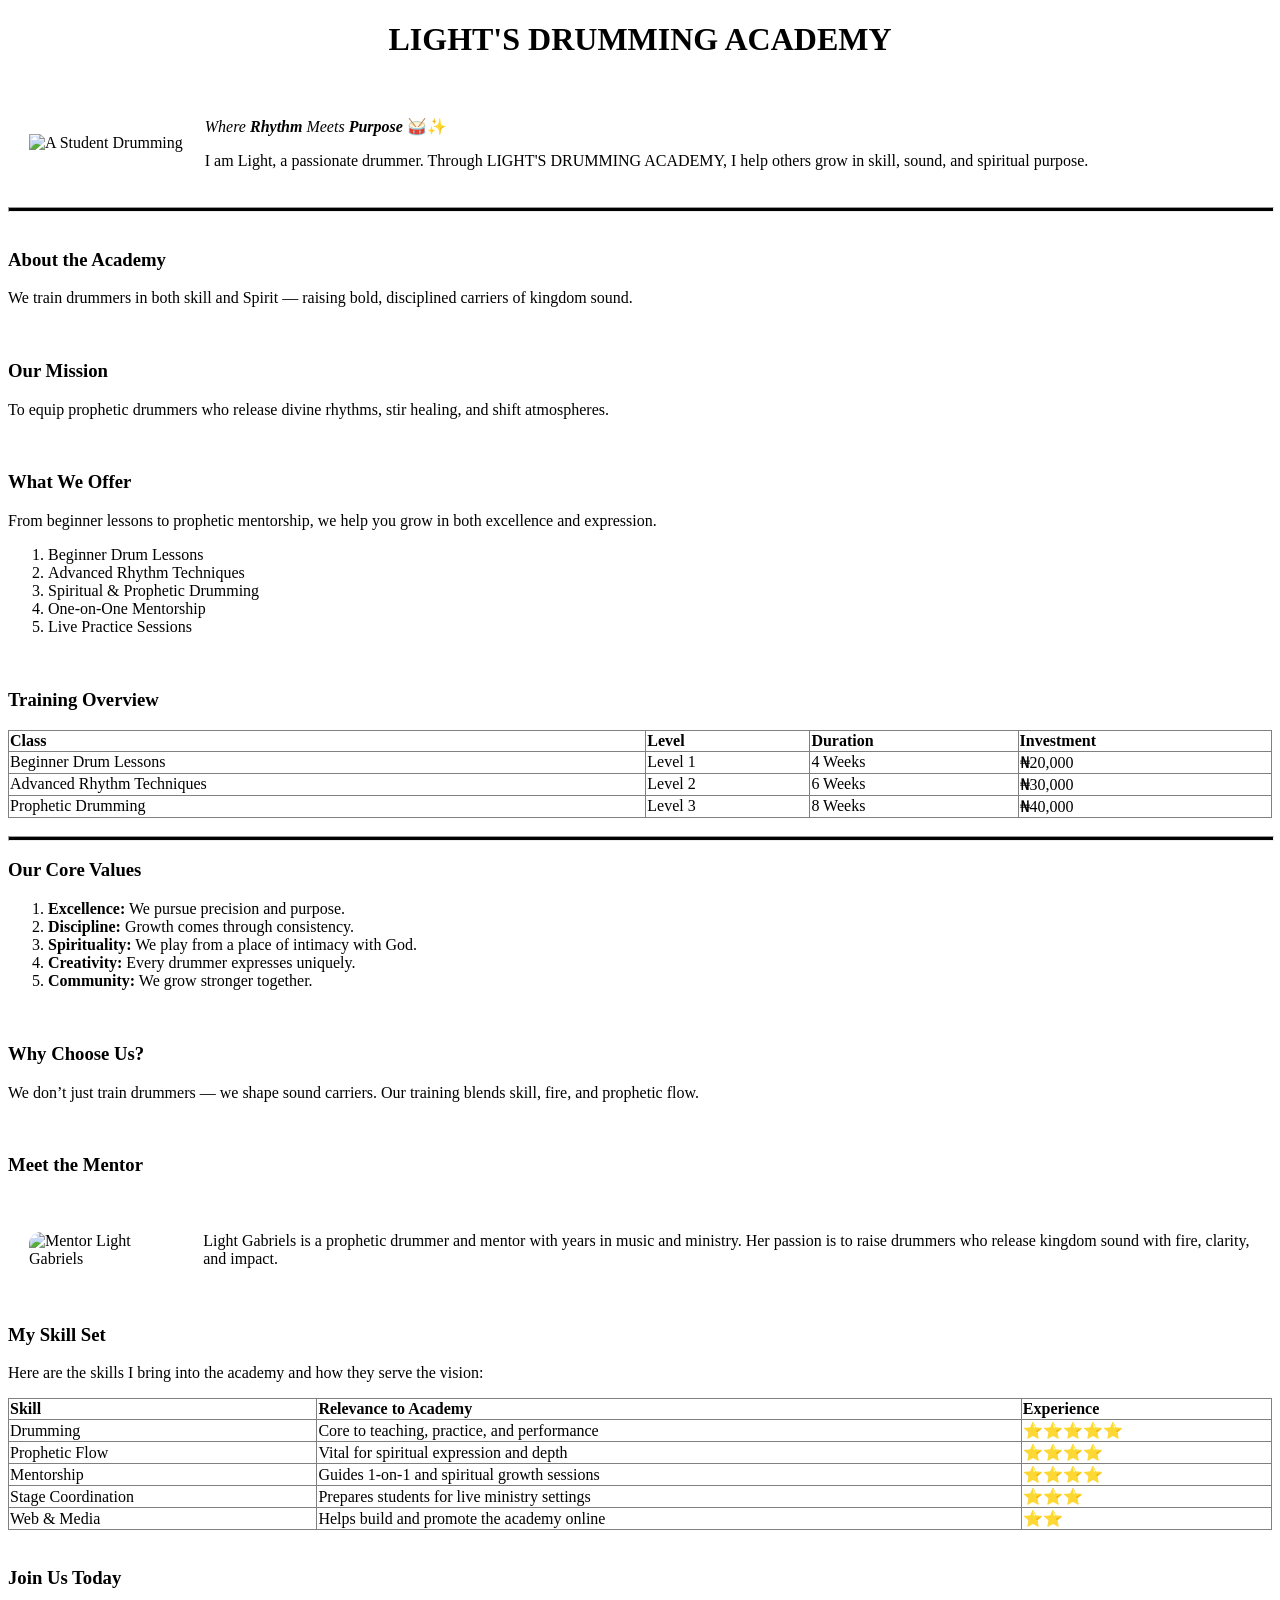
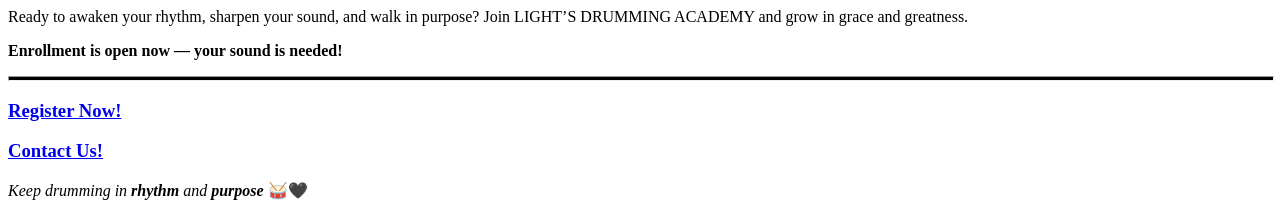
==== index.html @ d343ddc3 "Add files via upload" ====
<!DOCTYPE html>
<html lang="en">
<head>
  <meta charset="UTF-8">
  <meta name="viewport" content="width=device-width, initial-scale=1.0">
  <title>LIGHT IT UP DRUMMING ACADEMY</title>

</head>
<body>
  <h1 style="text-align:center;">LIGHT'S DRUMMING ACADEMY</h1>

<table cellspacing="20">
  <tr>
    <td>
      <img src="https://m.media-amazon.com/images/I/818JtM1LmtL._CR7,0,1563,882_SR684,386_.jpg" alt="A Student Drumming" width="100%">
    </td>
    <td>
      <p><em>Where <strong>Rhythm</strong> Meets <strong>Purpose</strong></em> 🥁✨</p>
      <p>I am Light, a passionate drummer. Through LIGHT'S DRUMMING ACADEMY, I help others grow in skill, sound, and spiritual purpose.</p>
    </td>
  </tr>
</table>
  <hr style="background-color: black; width: 100%; height: 3px; margin: auto;"><br>
  
  <h3>About the Academy</h3>
  <p>We train drummers in both skill and Spirit — raising bold, disciplined carriers of kingdom sound.</p><br>
  <h3>Our Mission</h3>
  <p>To equip prophetic drummers who release divine rhythms, stir healing, and shift atmospheres.</p><br>
  <h3>What We Offer</h3>
  <p>From beginner lessons to prophetic mentorship, we help you grow in both excellence and expression.</p>
  <ol type="1">
    <li>Beginner Drum Lessons</li>
    <li>Advanced Rhythm Techniques</li>
    <li>Spiritual & Prophetic Drumming</li>
    <li>One-on-One Mentorship</li>
    <li>Live Practice Sessions</li>
  </ol><br>
  <h3>Training Overview</h3>

<table border="1" style="width: 100%; border-collapse: collapse; text-align: left;">
  <thead>
    <tr>
      <th>Class</th>
      <th>Level</th>
      <th>Duration</th>
      <th>Investment</th>
    </tr>
  </thead>
  <tbody>
    <tr>
      <td>Beginner Drum Lessons</td>
      <td>Level 1</td>
      <td>4 Weeks</td>
      <td>₦20,000</td>
    </tr>
    <tr>
      <td>Advanced Rhythm Techniques</td>
      <td>Level 2</td>
      <td>6 Weeks</td>
      <td>₦30,000</td>
    </tr>
    <tr>
      <td>Prophetic Drumming</td>
      <td>Level 3</td>
      <td>8 Weeks</td>
      <td>₦40,000</td>
    </tr>
  </tbody>
</table><br>
  
  <hr style="width: 100%; margin: auto; height: 3px; background-color: black;">
  
  <h3>Our Core Values</h3>
  <ol type="1">
    <li><strong>Excellence:</strong> We pursue precision and purpose.</li>
    <li><strong>Discipline:</strong> Growth comes through consistency.</li>
    <li><strong>Spirituality:</strong> We play from a place of intimacy with God.</li>
    <li><strong>Creativity:</strong> Every drummer expresses uniquely.</li>
    <li><strong>Community:</strong> We grow stronger together.</li>
  </ol><br>
  
  <h3>Why Choose Us?</h3>
  <p>We don’t just train drummers — we shape sound carriers. Our training blends skill, fire, and prophetic flow.</p><br>
  <h3>Meet the Mentor</h3>

<table cellspacing="20">
  <tr>
    <td>
      <img src="https://i.imgur.com/hBYMnKX.jpeg" alt="Mentor Light Gabriels" width="100%" style="border-radius: 12px;">
    </td>
    <td>
      <p>Light Gabriels is a prophetic drummer and mentor with years in music and ministry. Her passion is to raise drummers who release kingdom sound with fire, clarity, and impact.</p>
    </td>
  </tr>
</table>

  <h3>My Skill Set</h3>
<p>Here are the skills I bring into the academy and how they serve the vision:</p>
<table border="1" style="width: 100%; border-collapse: collapse; text-align: left; ">
  <thead>
    <tr>
      <th>Skill</th>
      <th>Relevance to Academy</th>
      <th>Experience</th>
    </tr>
  </thead>
  <tbody>
    <tr>
      <td>Drumming</td>
      <td>Core to teaching, practice, and performance</td>
      <td>⭐⭐⭐⭐⭐</td>
    </tr>
    <tr>
      <td>Prophetic Flow</td>
      <td>Vital for spiritual expression and depth</td>
      <td>⭐⭐⭐⭐</td>
    </tr>
    <tr>
      <td>Mentorship</td>
      <td>Guides 1-on-1 and spiritual growth sessions</td>
      <td>⭐⭐⭐⭐</td>
    </tr>
    <tr>
      <td>Stage Coordination</td>
      <td>Prepares students for live ministry settings</td>
      <td>⭐⭐⭐</td>
    </tr>
    <tr>
      <td>Web & Media</td>
      <td>Helps build and promote the academy online</td>
      <td>⭐⭐</td>
    </tr>
  </tbody>
</table><br>
  <h3>Join Us Today</h3>
  <p>Ready to awaken your rhythm, sharpen your sound, and walk in purpose? Join LIGHT’S DRUMMING ACADEMY and grow in grace and greatness.</p>
  <p><strong>Enrollment is open now — your sound is needed!</strong></p>
  <hr style="width: 100%; height: 3px; margin: auto; background-color: black;">
  <h3><a href="register.html">Register Now!</h3></a>
  <h3><a href="contact.html">Contact Us!</h3></a>
  <p><em>Keep drumming in <strong>rhythm</strong> and <strong>purpose</strong></em> 🥁🖤</p>
</body>
</html>
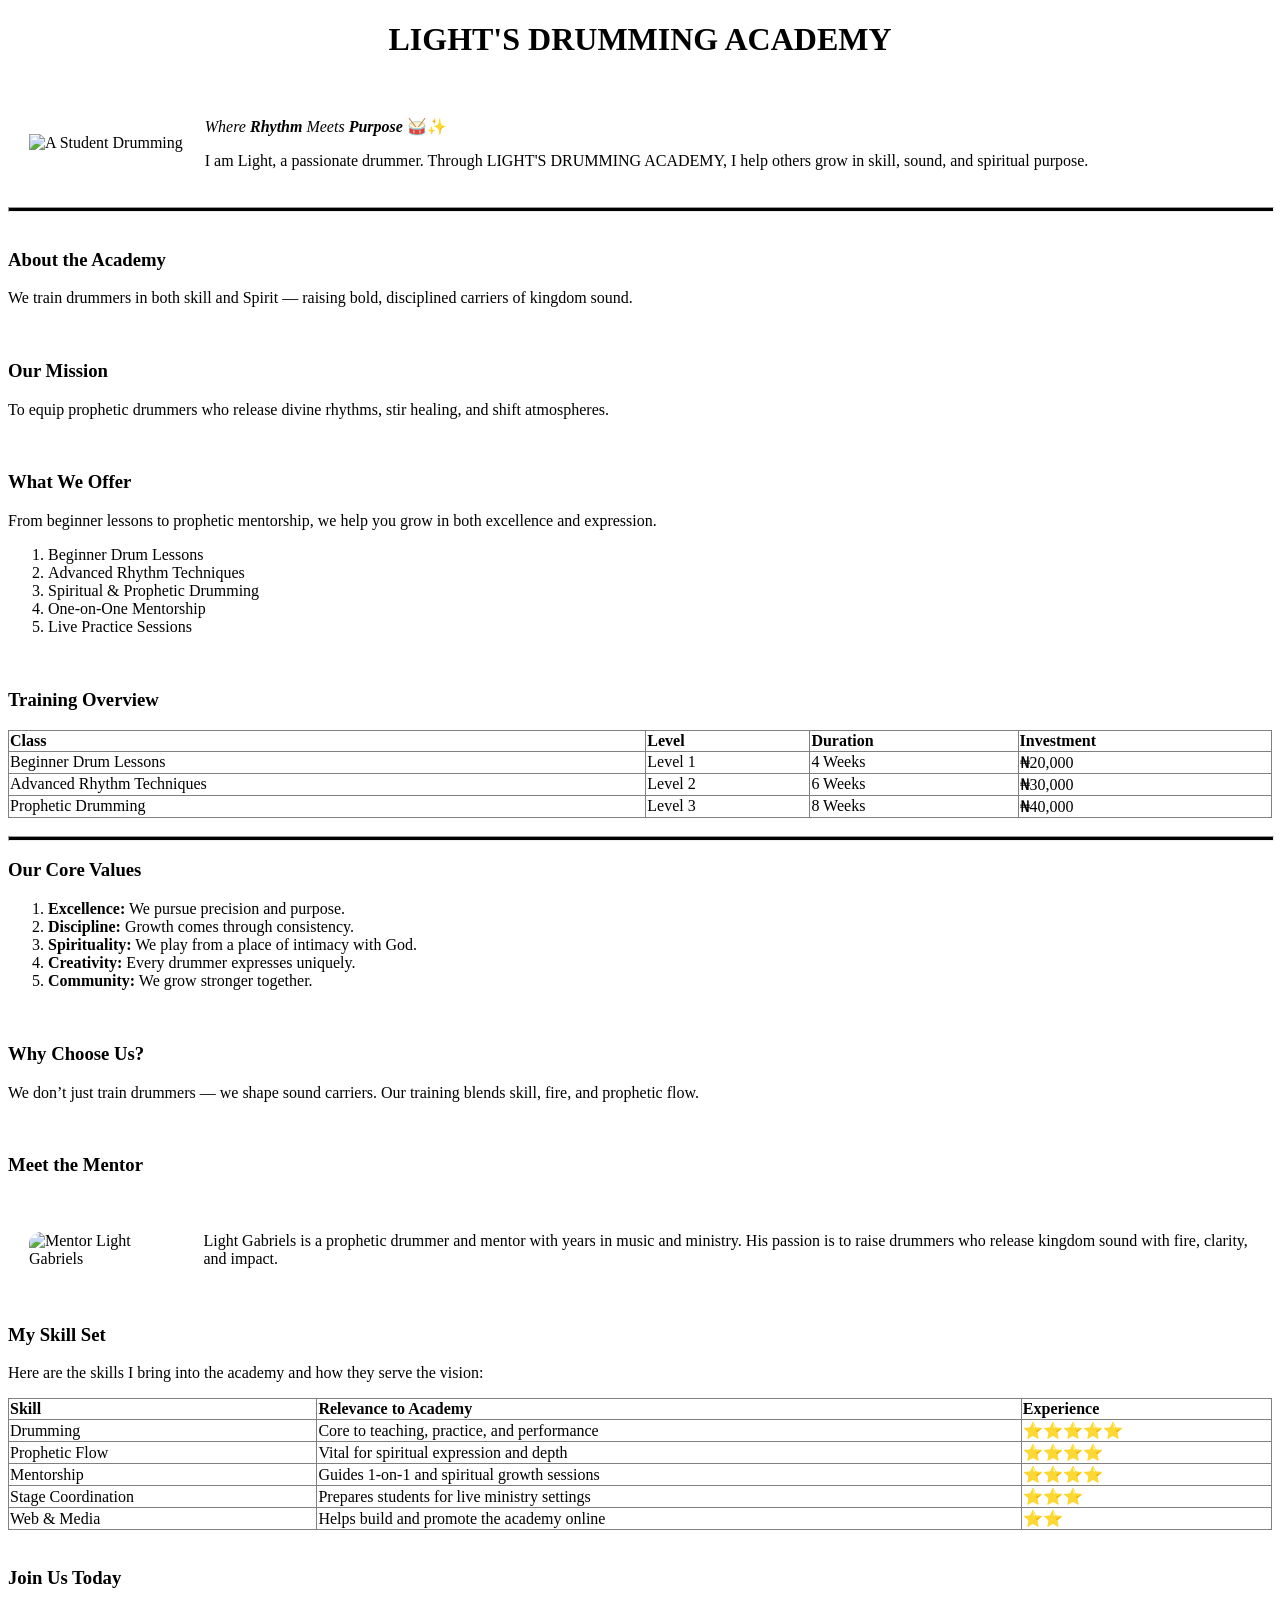
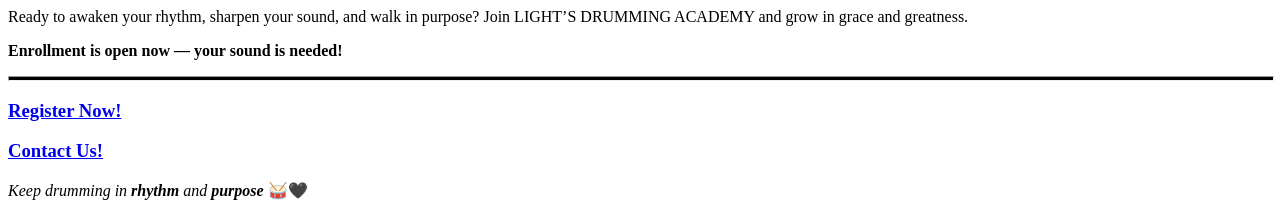
==== commit 130b5d6c: "Add files via upload" ====
--- a/index.html
+++ b/index.html
@@ -89,7 +89,7 @@
       <img src="https://i.imgur.com/hBYMnKX.jpeg" alt="Mentor Light Gabriels" width="100%" style="border-radius: 12px;">
     </td>
     <td>
-      <p>Light Gabriels is a prophetic drummer and mentor with years in music and ministry. Her passion is to raise drummers who release kingdom sound with fire, clarity, and impact.</p>
+      <p>Light Gabriels is a prophetic drummer and mentor with years in music and ministry. His passion is to raise drummers who release kingdom sound with fire, clarity, and impact.</p>
     </td>
   </tr>
 </table>
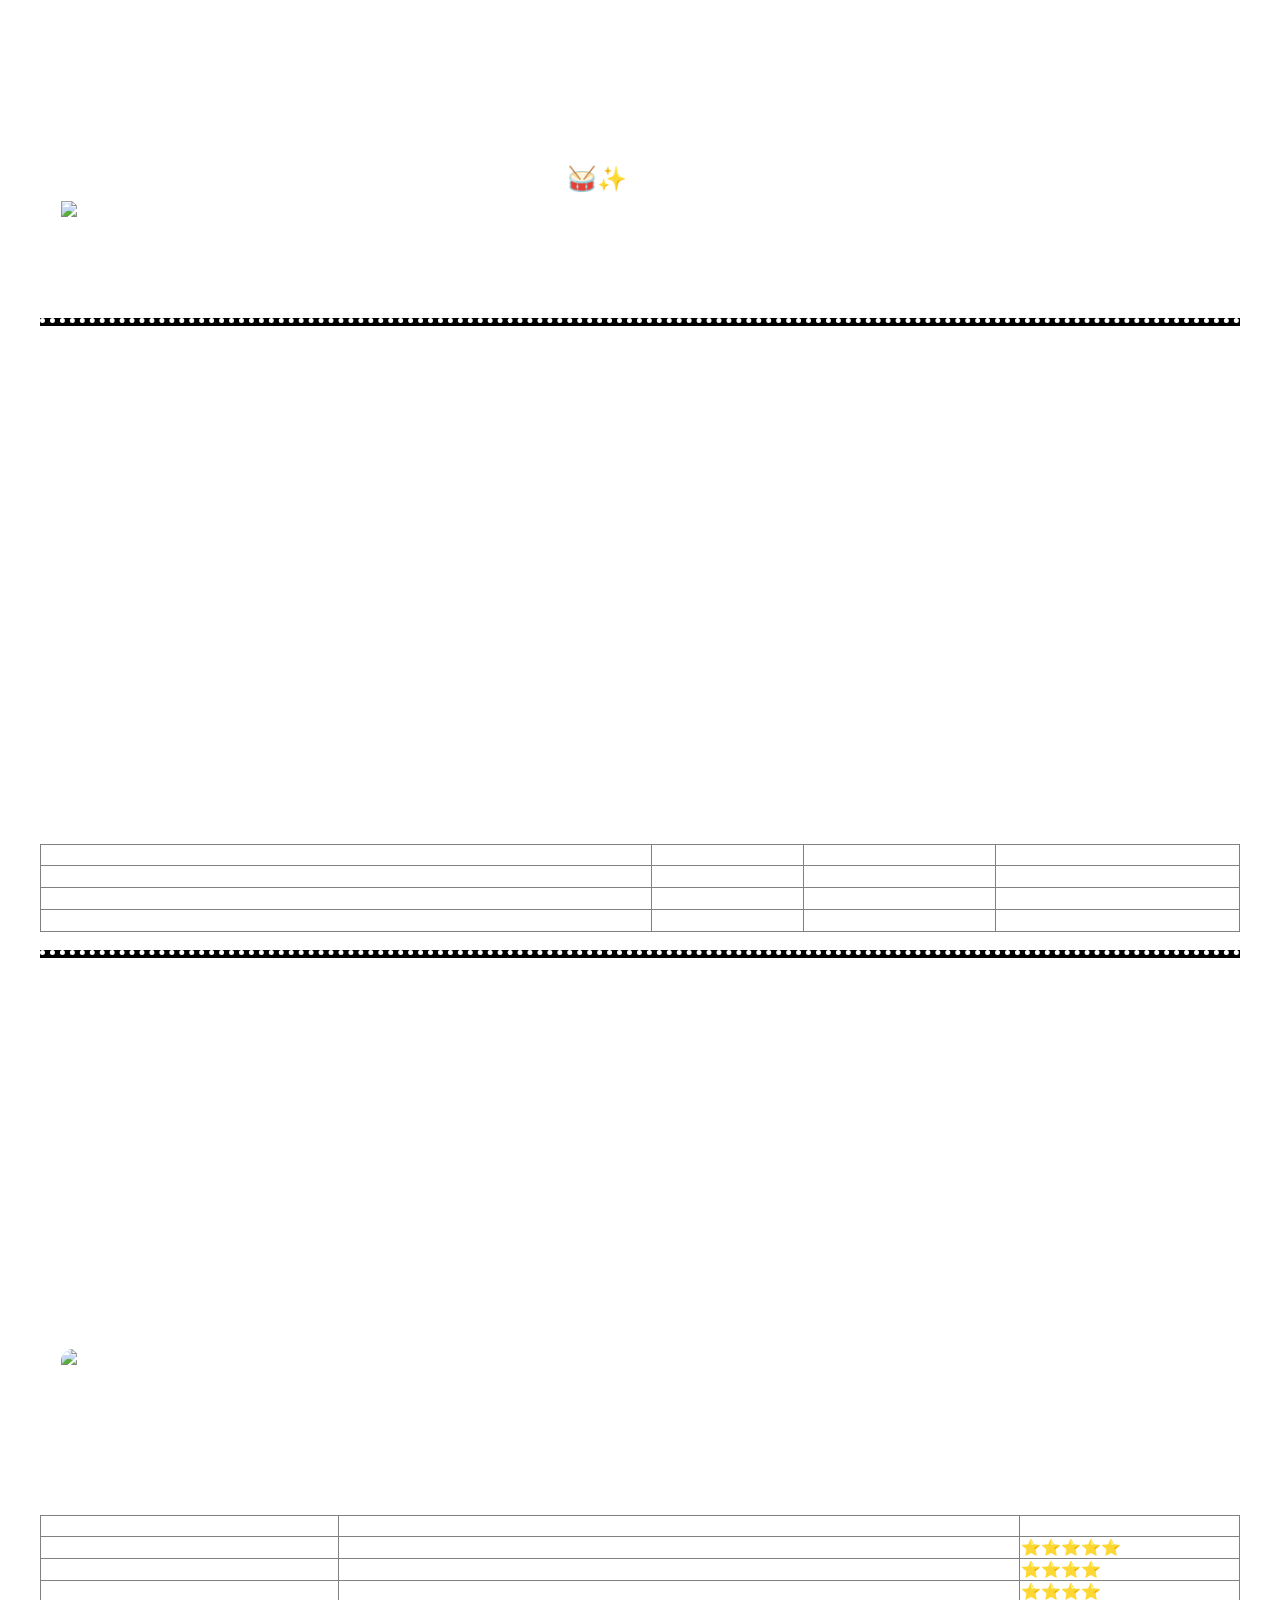
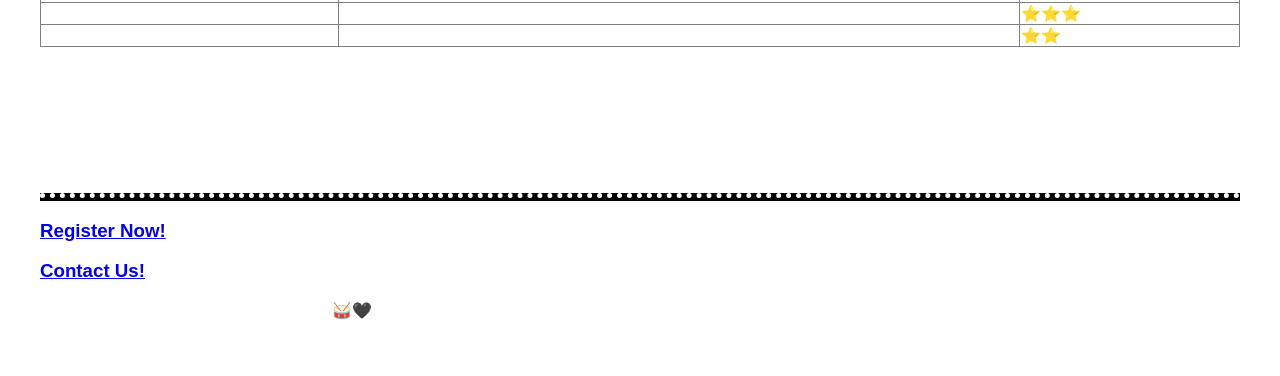
==== commit e68d3c99: "Add files via upload" ====
--- a/index.html
+++ b/index.html
@@ -4,8 +4,33 @@
   <meta charset="UTF-8">
   <meta name="viewport" content="width=device-width, initial-scale=1.0">
   <title>LIGHT IT UP DRUMMING ACADEMY</title>
+  <link rel="stylesheet" href="css/styles.css">
+  <style>
+  body {
+    background-image: url('https://encrypted-tbn0.gstatic.com/images?q=tbn:ANd9GcS4s6vRFlZfeAJ5gaZX1t3j6-pHR4fZe6AkevbOdze2jBvNG1wUiwggm48&s=10');
+    background-size: cover;
+    background-repeat: no-repeat;
+    background-position: center;
+    background-attachment: fixed;
+    color: white;
+    font-family: Arial, sans-serif;
+    padding: 2rem;
+    position: relative;
+  }
 
+  hr {
+    border: none;
+    border-top: 5px dotted white;
+    width: 5%;
+    margin: 2rem auto;
+  }
+  
+  h2 { 
+    font-style: 100px;
+  }
+  </style>
 </head>
+
 <body>
   <h1 style="text-align:center;">LIGHT'S DRUMMING ACADEMY</h1>
 
@@ -15,8 +40,8 @@
       <img src="https://m.media-amazon.com/images/I/818JtM1LmtL._CR7,0,1563,882_SR684,386_.jpg" alt="A Student Drumming" width="100%">
     </td>
     <td>
-      <p><em>Where <strong>Rhythm</strong> Meets <strong>Purpose</strong></em> 🥁✨</p>
-      <p>I am Light, a passionate drummer. Through LIGHT'S DRUMMING ACADEMY, I help others grow in skill, sound, and spiritual purpose.</p>
+      <h2><p><em>Where <strong>Rhythm</strong> Meets <strong>Purpose</strong></em> 🥁✨</p></h2>
+      <h2><p>I am Light, a passionate drummer. Through LIGHT'S DRUMMING ACADEMY, I help others grow in skill, sound, and spiritual purpose.</p></h2>
     </td>
   </tr>
 </table>
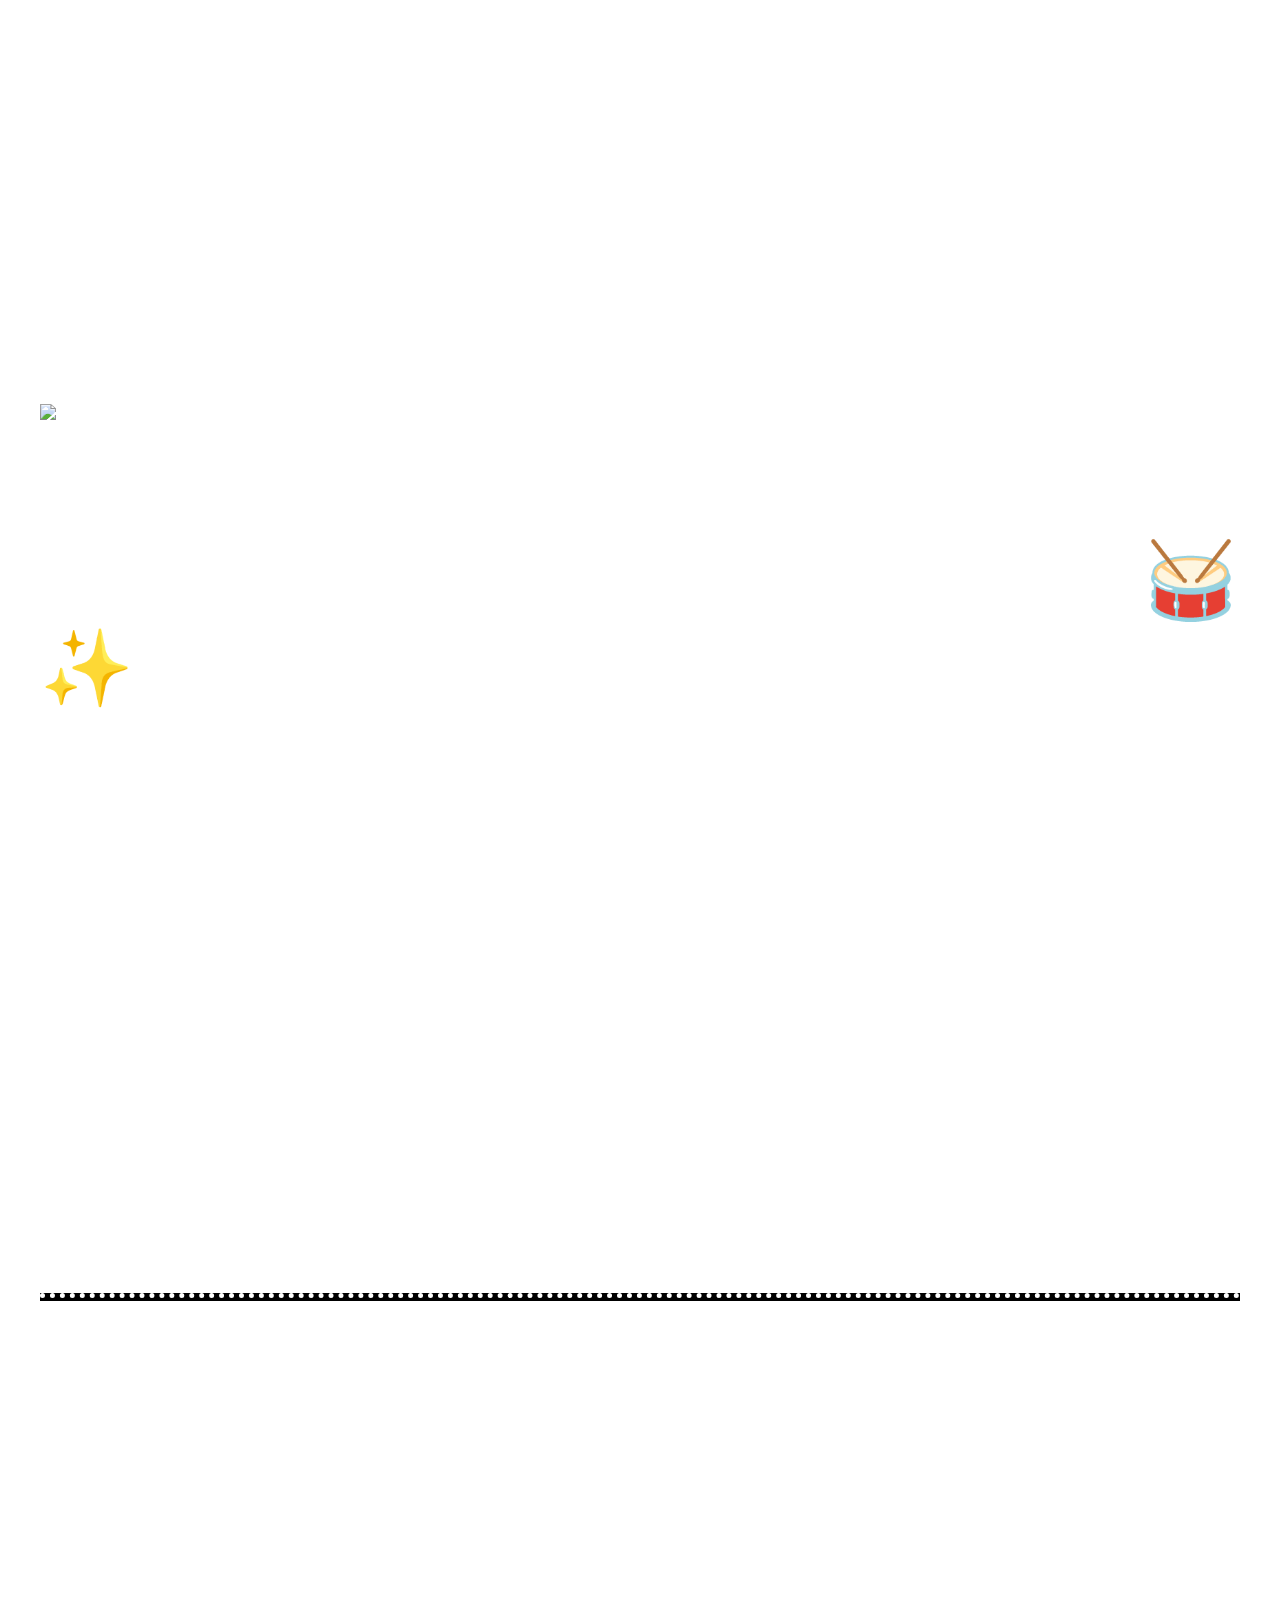
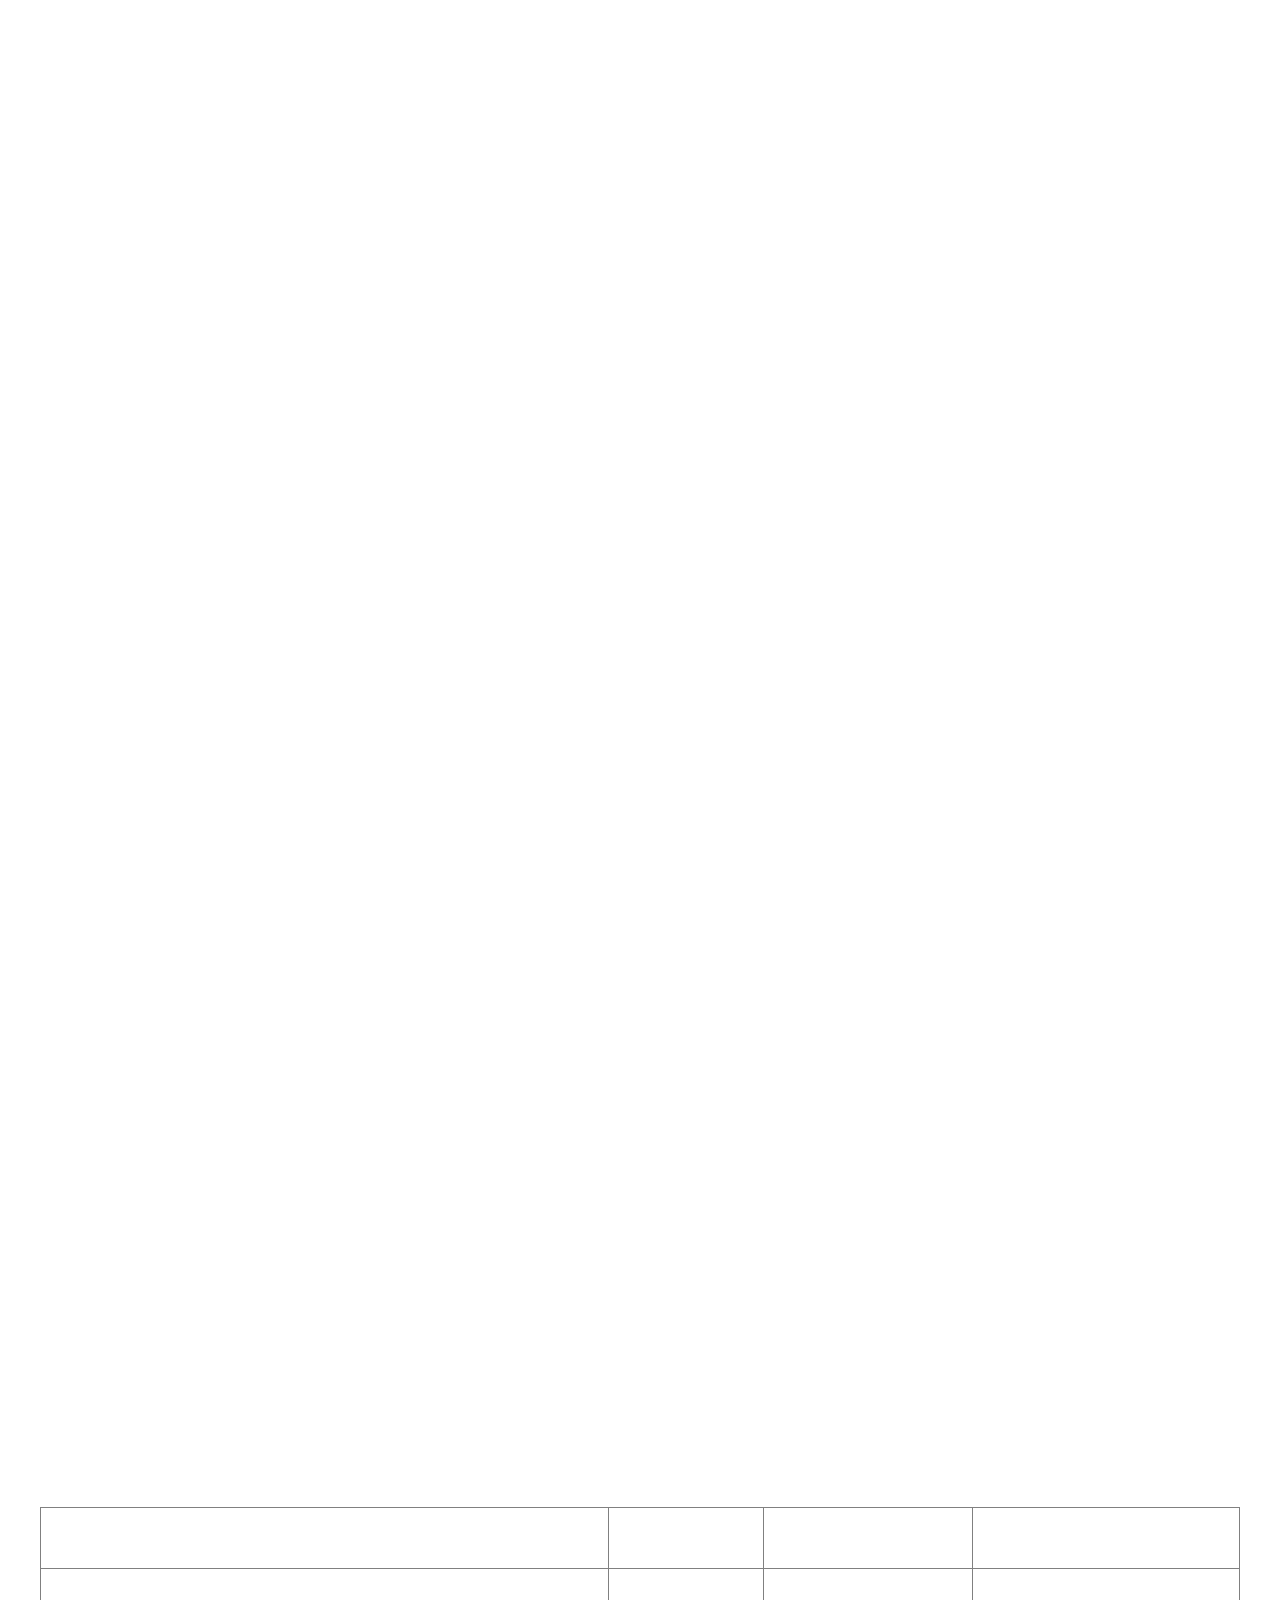
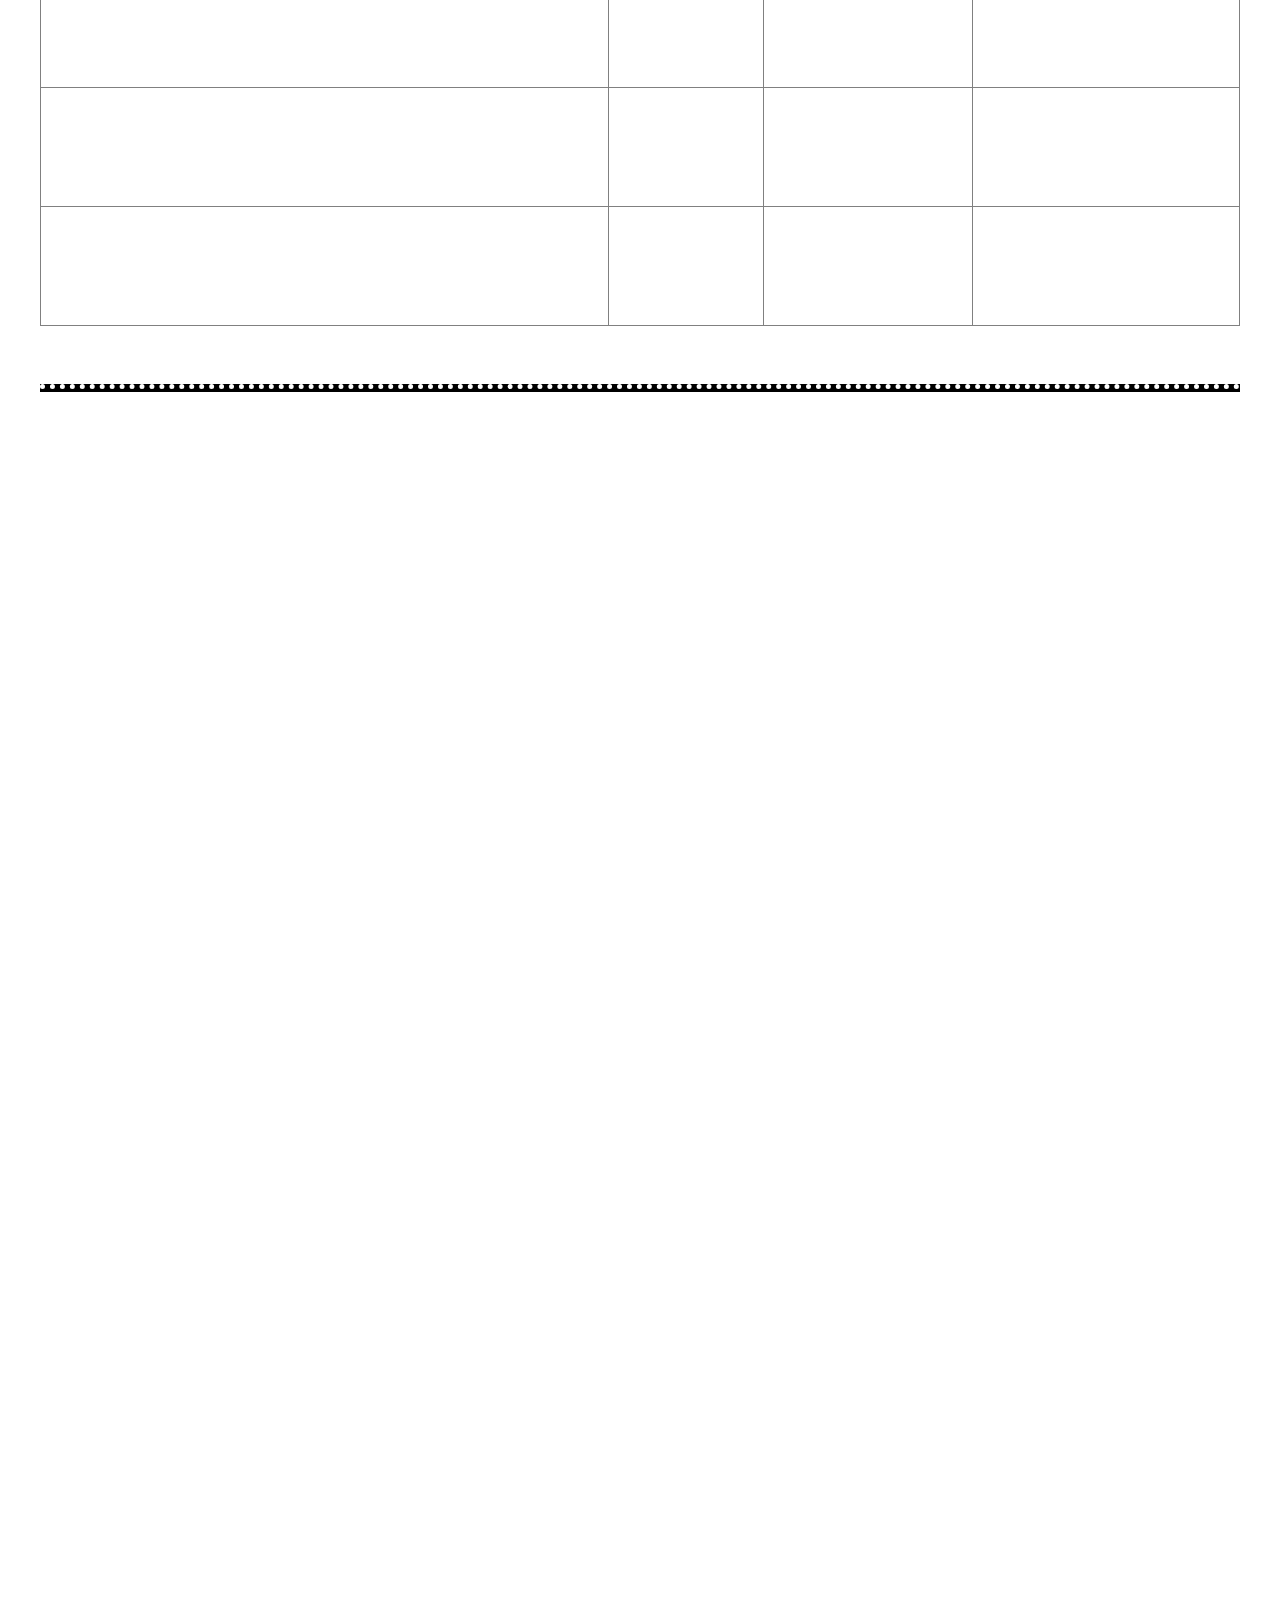
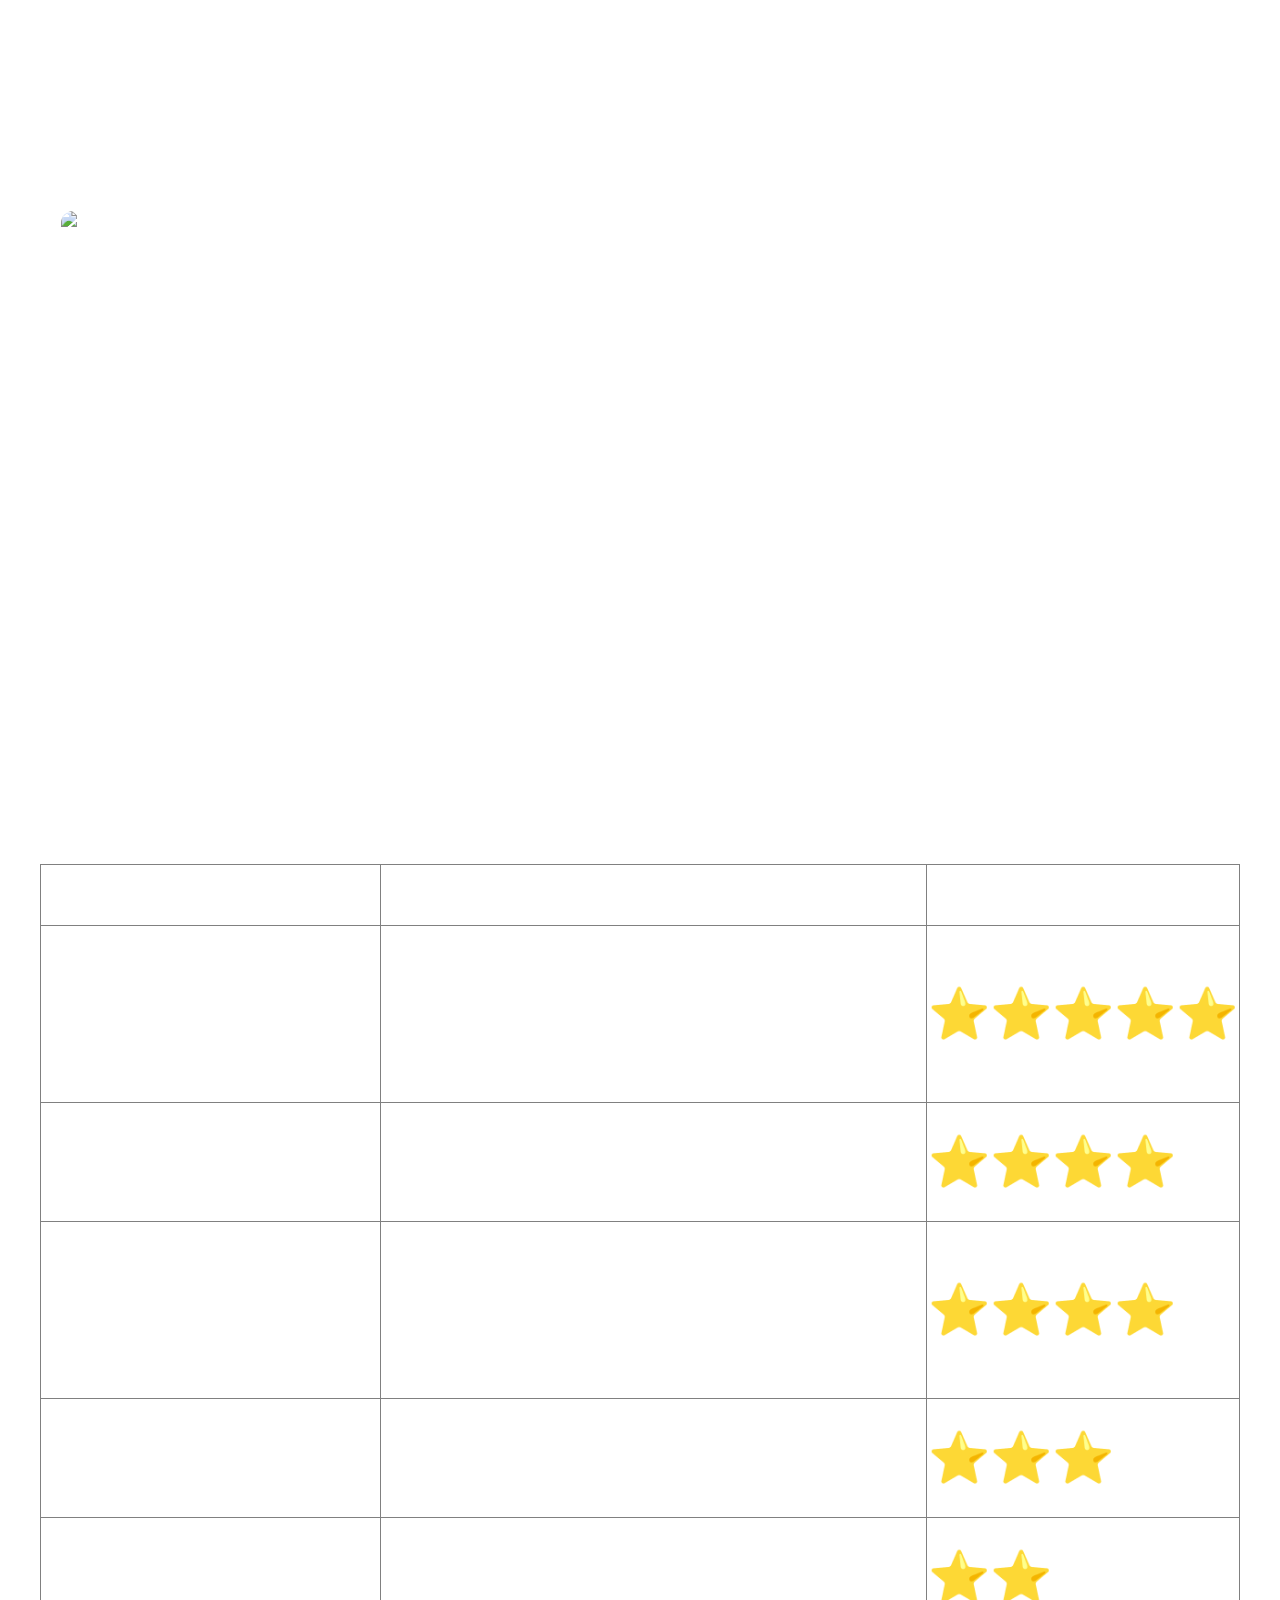
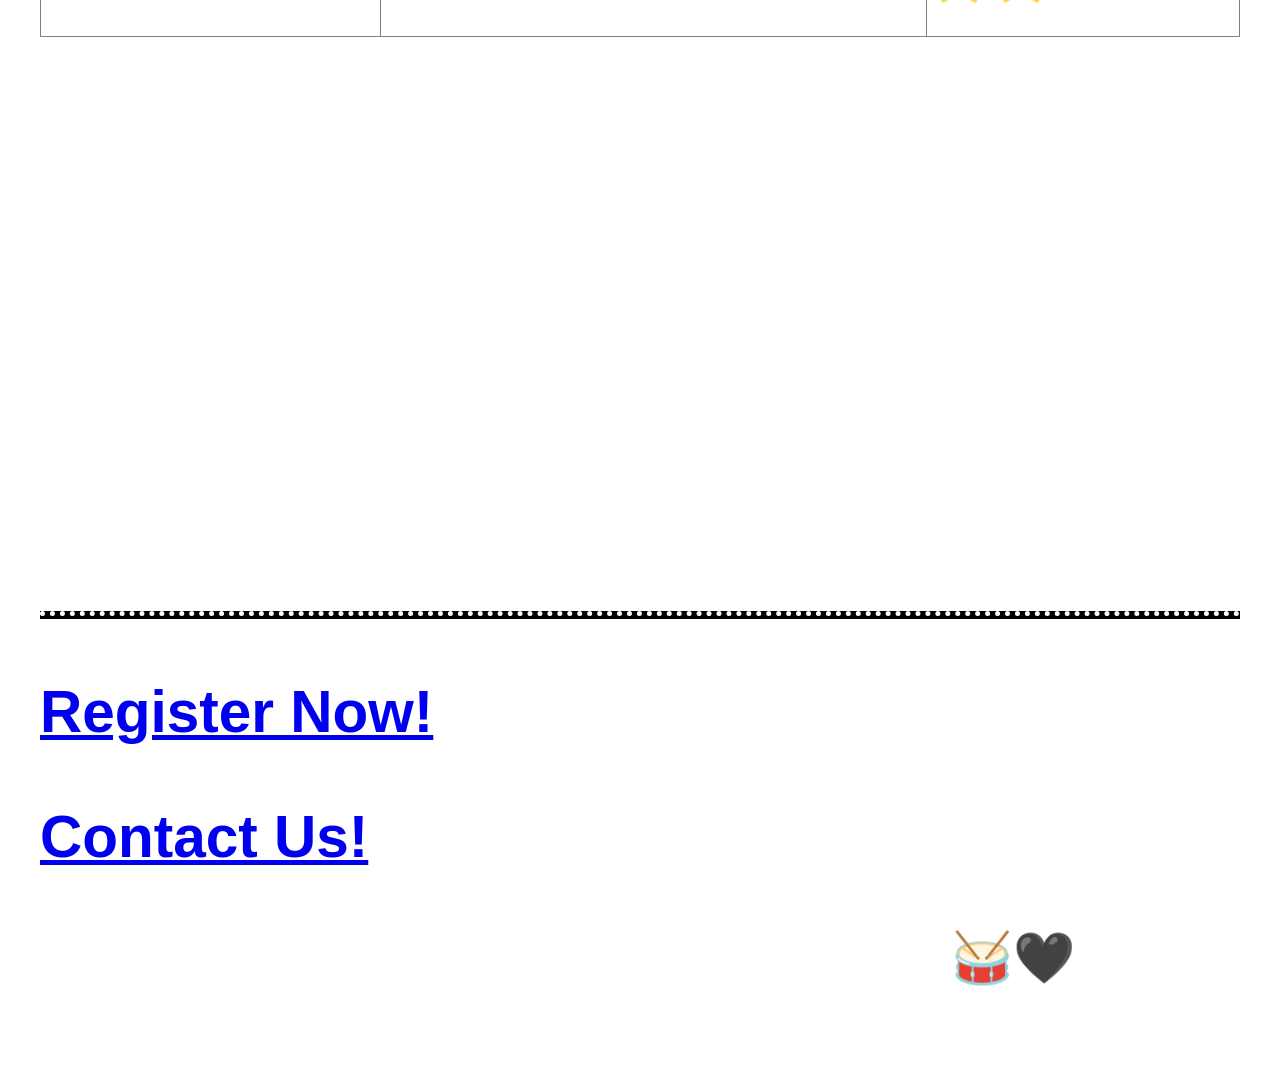
==== commit 6ce418e5: "Add files via upload" ====
--- a/index.html
+++ b/index.html
@@ -16,6 +16,7 @@
     font-family: Arial, sans-serif;
     padding: 2rem;
     position: relative;
+    font-size: 50px
   }
 
   hr {
@@ -34,17 +35,10 @@
 <body>
   <h1 style="text-align:center;">LIGHT'S DRUMMING ACADEMY</h1>
 
-<table cellspacing="20">
-  <tr>
-    <td>
       <img src="https://m.media-amazon.com/images/I/818JtM1LmtL._CR7,0,1563,882_SR684,386_.jpg" alt="A Student Drumming" width="100%">
-    </td>
-    <td>
-      <h2><p><em>Where <strong>Rhythm</strong> Meets <strong>Purpose</strong></em> 🥁✨</p></h2>
-      <h2><p>I am Light, a passionate drummer. Through LIGHT'S DRUMMING ACADEMY, I help others grow in skill, sound, and spiritual purpose.</p></h2>
-    </td>
-  </tr>
-</table>
+    <h2><p><em>Where <strong>Rhythm</strong> Meets <strong>Purpose</strong></em> 🥁✨</p></h2>
+     <h2><p>I am Light, a passionate drummer. Through LIGHT'S DRUMMING ACADEMY, I help others grow in skill, sound, and spiritual purpose.</p></h2>
+     
   <hr style="background-color: black; width: 100%; height: 3px; margin: auto;"><br>
   
   <h3>About the Academy</h3>
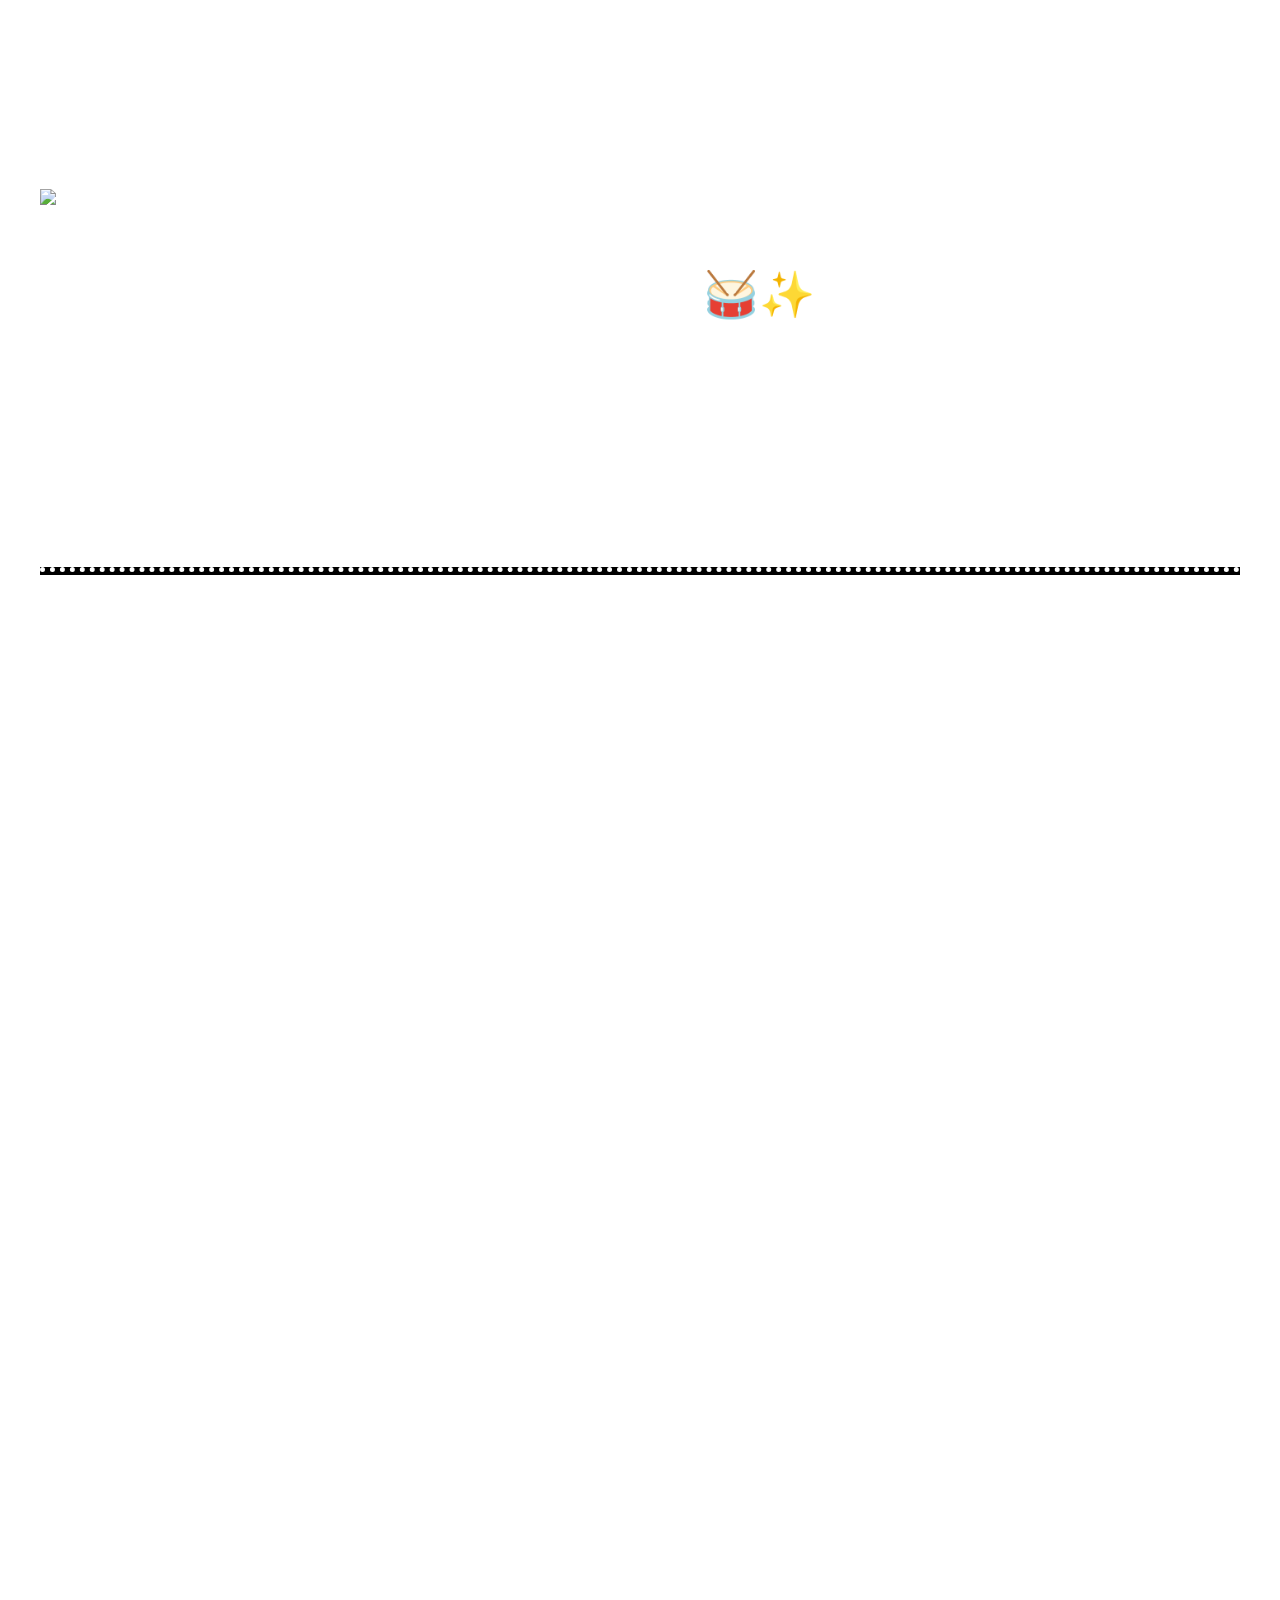
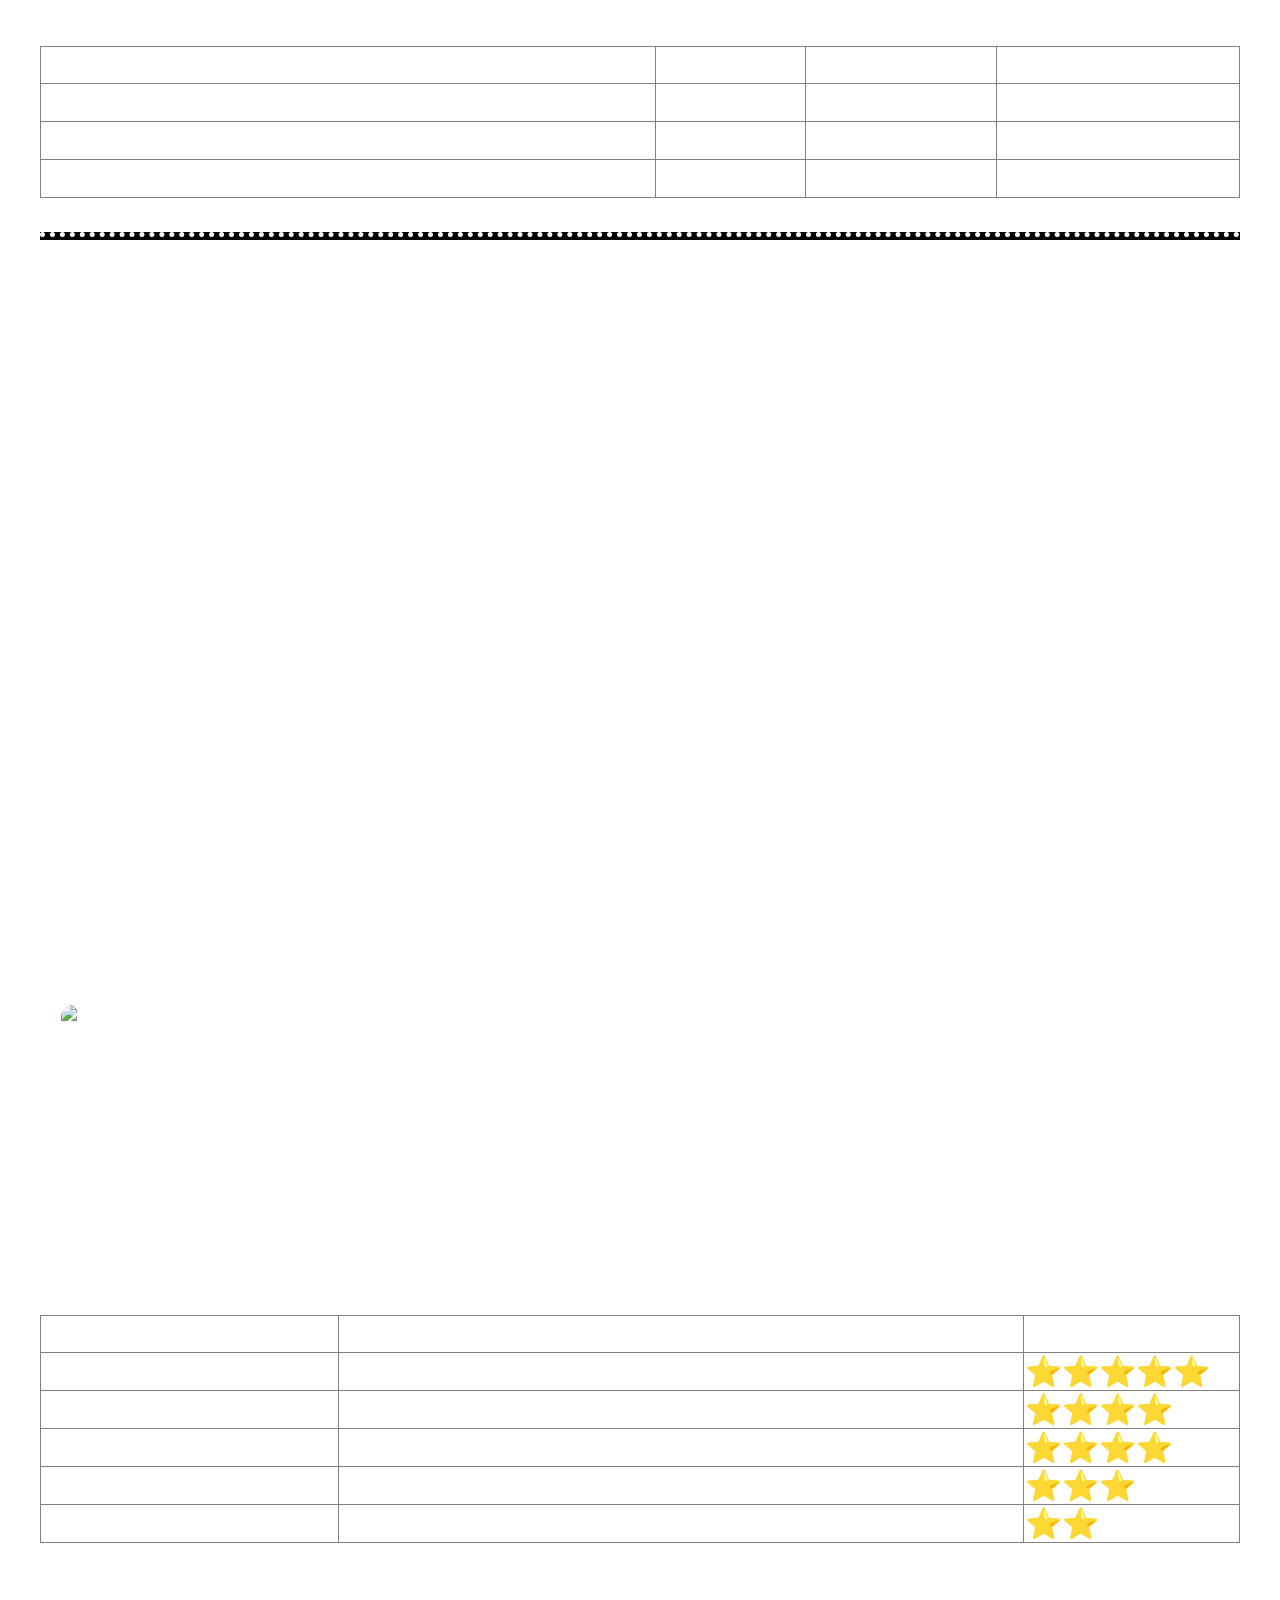
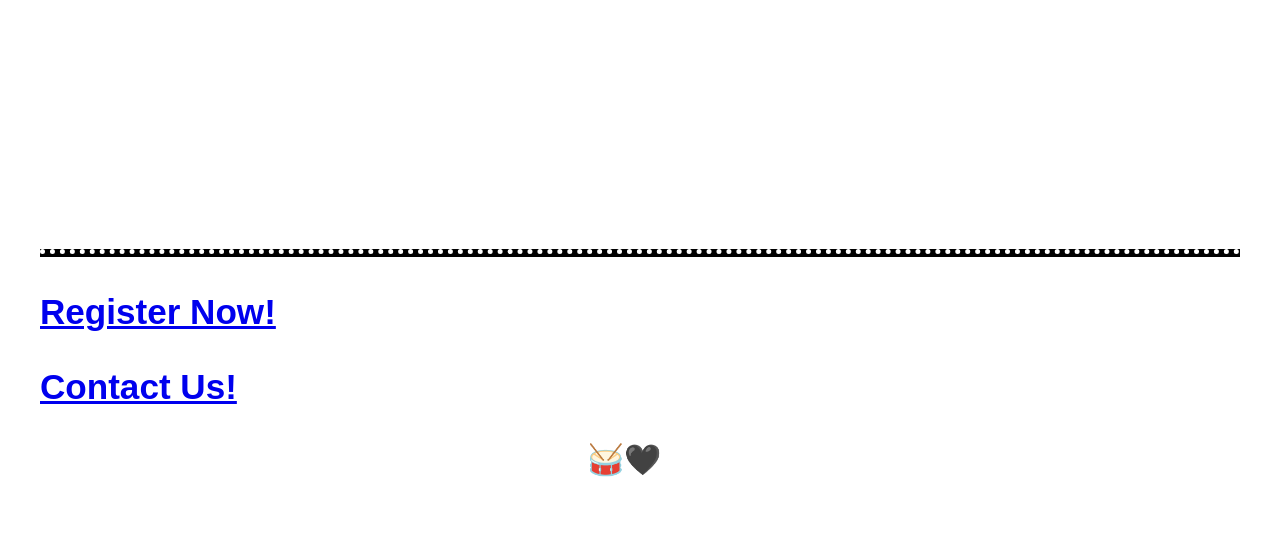
==== commit fb438433: "Add files via upload" ====
--- a/index.html
+++ b/index.html
@@ -16,7 +16,7 @@
     font-family: Arial, sans-serif;
     padding: 2rem;
     position: relative;
-    font-size: 50px
+    font-size: 30px;
   }
 
   hr {
